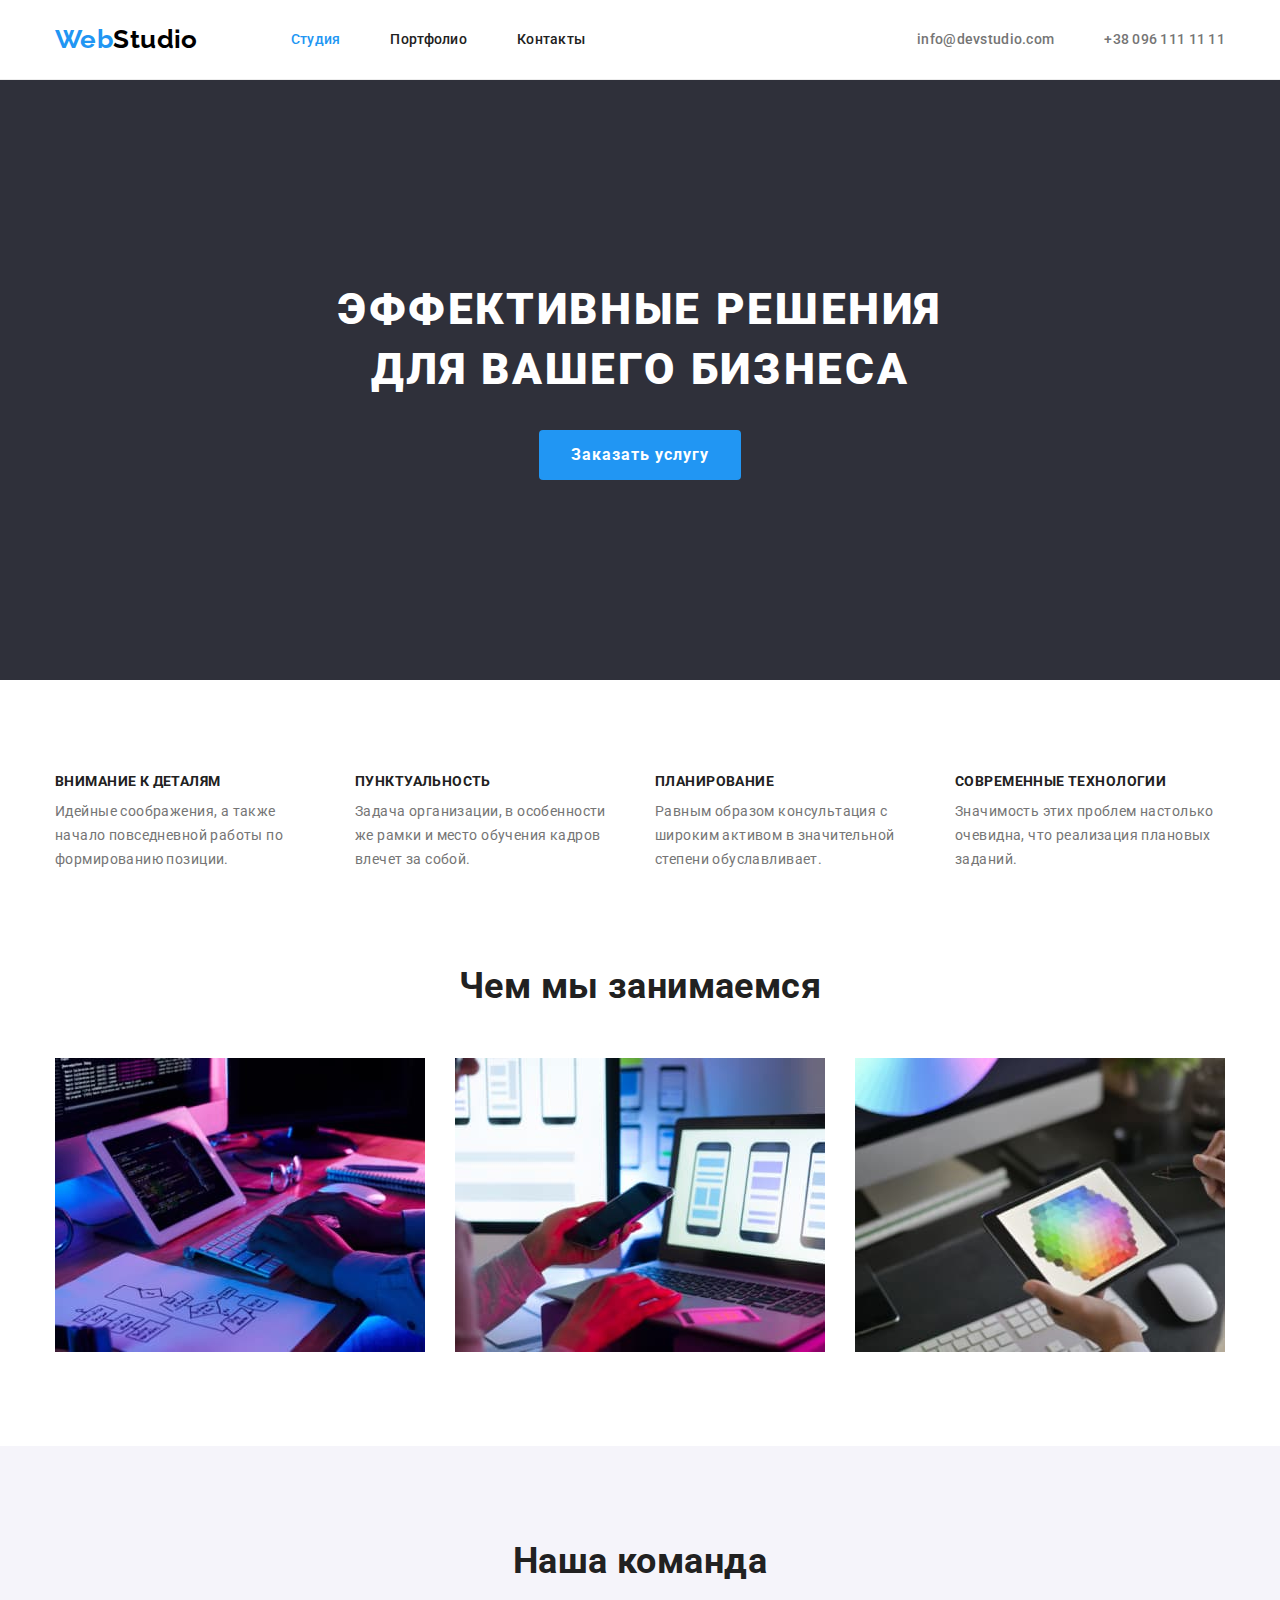
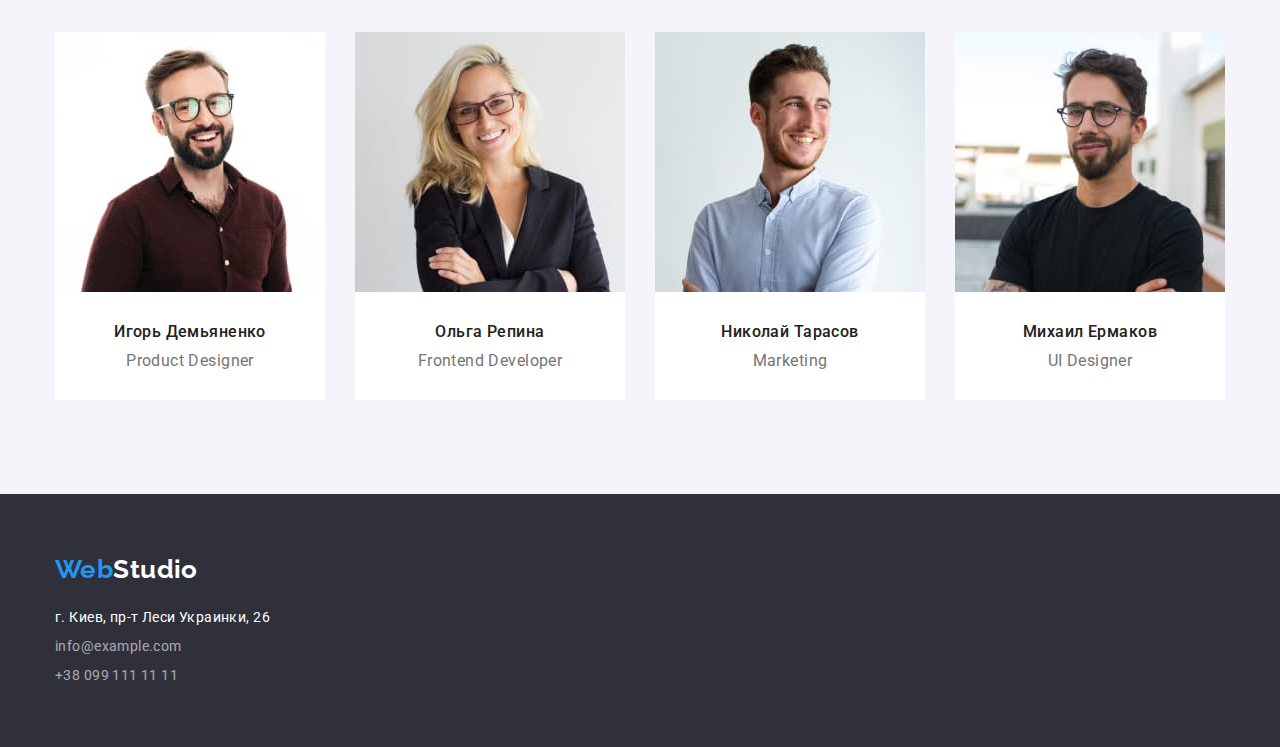
==== index.html @ 9f45a9d3 "Добавляет файлы предыдущей работы" ====
<!DOCTYPE html>
<html lang="ru">
  <head>
    <meta charset="UTF-8" />
    <!-- <meta http-equiv="X-UA-Compatible" content="IE=edge" /> -->
    <meta name="viewport" content="width=device-width, initial-scale=1.0" />
    <title>Студия</title>
    <link rel="preconnect" href="https://fonts.googleapis.com" />
    <link rel="preconnect" href="https://fonts.gstatic.com" crossorigin />
    <link
      href="https://fonts.googleapis.com/css2?family=Raleway:wght@700&family=Roboto:wght@400;500;700;900&display=swap"
      rel="stylesheet"
    />
    <link
      rel="stylesheet"
      href="https://cdnjs.cloudflare.com/ajax/libs/modern-normalize/1.1.0/modern-normalize.min.css"
    />
    <link rel="stylesheet" href="./css/styles.css" />
  </head>
  <body>
    <!-- Шапка страницы -->
    <header class="page-header">
      <div class="container inner">
        <!-- Основная навигация -->
        <nav class="main-nav">
          <!-- Логотип компании -->
          <a href="./index.html" class="logo" lang="en">
            <span class="logo-accent">Web</span>Studio
          </a>

          <!-- Ссылки на другие страницы -->
          <ul class="site-nav list">
            <li class="item">
              <a href="./index.html" class="link active" aria-current="page">
                Студия
              </a>
            </li>
            <li class="item">
              <a href="./portfolio.html" class="link">Портфолио</a>
            </li>
            <li class="item"><a href="" class="link">Контакты</a></li>
          </ul>
        </nav>

        <!-- Почта и телефон -->
        <ul class="contacts-header list">
          <li class="item">
            <a href="mailto:info@devstudio.com" class="link">
              info@devstudio.com
            </a>
          </li>
          <li class="item">
            <a href="tel:+380961111111" class="link">+38 096 111 11 11</a>
          </li>
        </ul>

        <!-- <div>
          <a href="mailto:info@devstudio.com">info@devstudio.com</a>
          <a href="tel:+380961111111">+38 096 111 11 11</a>
        </div> -->
      </div>
    </header>

    <!-- Уникальный контент страницы -->
    <main>
      <!-- Блок-герой -->
      <section class="hero">
        <h1 class="hero-title">Эффективные решения для вашего бизнеса</h1>
        <button type="button" class="button">Заказать услугу</button>
      </section>

      <!-- Особенности -->
      <section class="section no-padding-b">
        <div class="container">
          <h2 class="visually-hidden">Особенности</h2>

          <ul class="features-list list">
            <li class="item">
              <h3 class="title">Внимание к деталям</h3>
              <p class="text">
                Идейные соображения, а также начало повседневной работы по
                формированию позиции.
              </p>
            </li>
            <li class="item">
              <h3 class="title">Пунктуальность</h3>
              <p class="text">
                Задача организации, в особенности же рамки и место обучения
                кадров влечет за собой.
              </p>
            </li>
            <li class="item">
              <h3 class="title">Планирование</h3>
              <p class="text">
                Равным образом консультация с широким активом в значительной
                степени обуславливает.
              </p>
            </li>
            <li class="item">
              <h3 class="title">Современные технологии</h3>
              <p class="text">
                Значимость этих проблем настолько очевидна, что реализация
                плановых заданий.
              </p>
            </li>
          </ul>
        </div>
      </section>

      <!-- Чем мы занимаемся -->
      <section class="section">
        <div class="container">
          <h2 class="section-title">Чем мы занимаемся</h2>

          <ul class="gallery-list list">
            <li class="item">
              <img
                src="./images/img-1.jpg"
                alt="Разработчик пишет код"
                width="370"
              /><!-- в идеале указывать height -->
            </li>
            <li class="item">
              <img
                src="./images/img-2.jpg"
                alt="Разработчик создаёт кроссплатформенный сайт"
                width="370"
              />
            </li>
            <li class="item">
              <img
                src="./images/img-3.jpg"
                alt="Разработчик выбирает палитру"
                width="370"
              />
            </li>
          </ul>
        </div>
      </section>

      <!-- Наша команда -->
      <section class="section secondary">
        <div class="container">
          <h2 class="section-title">Наша команда</h2>

          <ul class="team-list list">
            <li class="card">
              <img
                src="./images/photo-1.jpg"
                alt="Фото Игоря Демьяненко"
                width="270"
              />
              <div class="worker">
                <h3 class="name">Игорь Демьяненко</h3>
                <p class="position" lang="en">Product Designer</p>
              </div>
            </li>
            <li class="card">
              <img
                src="./images/photo-2.jpg"
                alt="Фото Ольги Репиной"
                width="270"
              />
              <div class="worker">
                <h3 class="name">Ольга Репина</h3>
                <p class="position" lang="en">Frontend Developer</p>
              </div>
            </li>
            <li class="card">
              <img
                src="./images/photo-3.jpg"
                alt="Фото Николая Тарасова"
                width="270"
              />
              <div class="worker">
                <h3 class="name">Николай Тарасов</h3>
                <p class="position" lang="en">Marketing</p>
              </div>
            </li>
            <li class="card">
              <img
                src="./images/photo-4.jpg"
                alt="Фото Михаила Ермакова"
                width="270"
              />
              <div class="worker">
                <h3 class="name">Михаил Ермаков</h3>
                <p class="position" lang="en">UI Designer</p>
              </div>
            </li>
          </ul>
        </div>
      </section>
    </main>

    <!-- Подвал страницы -->
    <footer class="page-footer">
      <div class="container">
        <!-- Логотип компании -->
        <a href="./index.html" class="logo inverse" lang="en">
          <span class="logo-accent">Web</span>Studio
        </a>

        <!-- Контактные данные -->
        <address class="address">
          <!-- Адрес -->
          г. Киев, пр-т Леси Украинки, 26

          <!-- Почта и телефон -->
          <ul class="contacts-footer list">
            <li class="item">
              <a href="mailto:info@example.com" class="link">
                info@example.com
              </a>
            </li>
            <li class="item">
              <a href="tel:+380991111111" class="link">+38 099 111 11 11</a>
            </li>
          </ul>
        </address>

        <!-- <address>
          г. Киев, пр-т Леси Украинки, 26 <br />
          <a href="mailto:info@example.com">info@example.com</a> <br />
          <a href="tel:+380991111111">+38 099 111 11 11</a>
        </address> -->
      </div>
    </footer>
  </body>
</html>
---- css/styles.css ----
:root {
  --primary-text-color: #757575;
  --title-text-color: #212121;
  --accent-color: #2196f3;
  --button-hover-color: #188ce8;
  --primary-white-color: #ffffff;
  --secondary-bg-color: #f5f4fa;
  --logo-black-color: #000000;
  --header-border-color: #ececec;
  --border-color: #eeeeee;
  --footer-bg-color: #2f303a;
  --footer-contact-color: rgba(255, 255, 255, 0.6);
}

body {
  background-color: var(--primary-white-color);
  color: var(--primary-text-color);

  font-family: 'Roboto', sans-serif;
  letter-spacing: 0.03em;
  font-size: 14px;
  line-height: 1.71;
}

/* ul {
  padding: 0;
  margin: 0;
  list-style: none;
} */

/* h1,
h2,
h3,
h4,
h5,
h6 {
  color: #212121;
} */

/* h1,
h2,
h3,
h4,
h5,
h6,
p {
  margin-top: 0;
  margin-bottom: 0;
} */

img {
  display: block;
  max-width: 100%;
  height: auto;
}

/* Утилиты */

.list {
  padding: 0;
  margin: 0;
  list-style: none;
} /* можно сделать для ссылок (.link) */

.visually-hidden {
  position: absolute;
  width: 1px;
  height: 1px;
  margin: -1px;
  border: 0;
  padding: 0;
  clip: rect(0 0 0 0);
  overflow: hidden;
}

/* Container */

.container {
  width: 1200px;
  padding-left: 15px;
  padding-right: 15px;
  margin-left: auto;
  margin-right: auto;
}

/* Logo */

.logo {
  color: var(--logo-black-color);
  font-family: 'Raleway', sans-serif;

  font-size: 26px;
  font-weight: 700;
  line-height: 1.19;
  text-decoration: none;
}

.logo.inverse {
  color: var(--primary-white-color);
}

.logo-accent {
  color: var(--accent-color);
}

/* Page header */

.page-header {
  border-bottom: 1px solid var(--header-border-color);
}

.page-header > .inner {
  display: flex;
}

/* Main nav */

.main-nav {
  display: flex;
  align-items: center;
}

/* Site nav и Contacts header */

.site-nav {
  display: flex;
  margin-left: 93px;
}

.site-nav .link {
  color: var(--title-text-color);
}

.contacts-header {
  display: flex;
  margin-left: auto;
}

.contacts-header .link {
  color: inherit;
}

.site-nav > .item:not(:last-child),
.contacts-header > .item:not(:last-child) {
  margin-right: 50px;
}

.site-nav .link,
.contacts-header .link {
  display: block;
  padding-top: 32px;
  padding-bottom: 31px;

  font-weight: 500;
  line-height: 1.14;
  letter-spacing: 0.02em;
  text-decoration: none;
}

.site-nav .link:hover,
.site-nav .link:focus,
.site-nav .link.active,
.contacts-header .link:hover,
.contacts-header .link:focus {
  color: var(--accent-color);
}

/* Hero */

.hero {
  padding-top: 200px;
  padding-bottom: 200px;
  background-color: var(--footer-bg-color);
  text-align: center;
}

.hero-title {
  margin-left: auto;
  margin-right: auto;
  width: 696px;
  margin-top: 0;
  margin-bottom: 30px;

  color: var(--primary-white-color);
  font-weight: 900;
  font-size: 44px;
  line-height: 1.36;
  letter-spacing: 0.06em;
  text-transform: uppercase;
}

/* Button */

.button {
  border: 0;
  border-radius: 4px;
  padding: 10px 32px;
  min-width: 200px;

  color: var(--primary-white-color);
  background-color: var(--accent-color);
  cursor: pointer;

  font-weight: 700;
  font-size: 16px;
  line-height: 1.88;
  letter-spacing: 0.06em;
}

.button:hover,
.button:focus {
  background-color: var(--button-hover-color);
}

/* Section */

.section {
  padding-top: 94px;
  padding-bottom: 94px;
}

.section.no-padding-b {
  padding-bottom: 0;
}

.section.secondary {
  background-color: var(--secondary-bg-color);
}

.section-title {
  margin-top: 0;
  margin-bottom: 50px;

  color: var(--title-text-color);

  font-size: 36px;
  line-height: 1.17;
  text-align: center;
}

/* Стили для index.html */

/* Features */

.features-list {
  display: flex;
}

.features-list > .item {
  width: calc((100% - 90px) / 4);
  margin-right: 30px;
}

.features-list > .item:last-child {
  margin-right: 0;
}

.features-list .title {
  margin-top: 0;
  margin-bottom: 10px;
  color: var(--title-text-color);

  font-size: 14px;
  line-height: 1.14;
  text-transform: uppercase;
}

.features-list .text {
  margin-top: 0;
  margin-bottom: 0;
}

/* Gallery */

.gallery-list {
  display: flex;
  justify-content: space-between;
}

.gallery-list > .item {
  width: calc((100% - 60px) / 3);
}

/* Team */

.team-list {
  display: flex;
}

.team-list > .card {
  width: 270px;
  margin-right: 30px;
}

.team-list > .card:last-child {
  margin-right: 0;
}

.team-list .worker {
  padding: 30px 24px;
  text-align: center;
  background-color: var(--primary-white-color);
}

.team-list .name {
  margin-bottom: 10px;
  color: var(--title-text-color);
  font-weight: 500;
}

.team-list .position {
  margin-bottom: 0;
}

.team-list .name,
.team-list .position {
  margin-top: 0;
  font-size: 16px;
  line-height: 1.19;
}

/* Page footer */

.page-footer {
  padding-top: 60px;
  padding-bottom: 60px;
  background-color: var(--footer-bg-color);
}

/* Address */

.address {
  margin-top: 20px;
  color: var(--primary-white-color);
  font-style: normal;
}

/* Contacts footer */

.contacts-footer {
  margin-top: 5px;
}

.contacts-footer > .item + .item {
  margin-top: 5px;
}

.contacts-footer .link {
  color: var(--footer-contact-color);
  text-decoration: none;
}

.contacts-footer .link:hover,
.contacts-footer .link:focus {
  color: var(--accent-color);
}

/* Стили для portfolio.html */

/* Filter */

.filter-list {
  display: flex;
  justify-content: center;
  margin-bottom: 50px;
}

.filter-list > .item:not(:last-child) {
  margin-right: 8px;
}

.filter-list .btn {
  border: 0;
  border-radius: 4px;
  padding: 6px 22px;
  min-width: 73px;

  color: var(--title-text-color);
  background-color: var(--secondary-bg-color);
  cursor: pointer;

  font-weight: 500;
  font-size: 16px;
  line-height: 1.63;
  letter-spacing: 0.03em;
}

.filter-list .btn:hover,
.filter-list .btn:focus,
.filter-list .btn.active {
  color: var(--primary-white-color);
  background-color: var(--accent-color);
}

/* Works */

.works-list {
  display: flex;
  flex-wrap: wrap;
  margin: -15px;
}

.works-list > .card {
  width: 370px;
  margin: 15px;
  /* margin-right: 30px;
  margin-bottom: 30px; */
}

/* .works-list > .card:nth-child(3n) {
  margin-right: 0;
}

.works-list > .card:nth-last-child(-n + 3) {
  margin-bottom: 0;
} */

/* Альтернатива */
/* .works-list > .card:not(:nth-child(3n)) {
  margin-right: 30px;
}

.works-list > .card:not(:nth-last-child(-n + 3)) {
  margin-bottom: 30px;
} */

.works-list .content {
  padding: 20px 24px;
  border: 1px solid var(--border-color);
  border-top: none;
}

.works-list .title {
  margin-top: 0;
  margin-bottom: 4px;

  color: var(--title-text-color);

  font-size: 18px;
  line-height: 2;
  letter-spacing: 0.06em;
}

.works-list .type {
  margin-top: 0;
  margin-bottom: 0;
  font-size: 16px;
  line-height: 1.88;
}
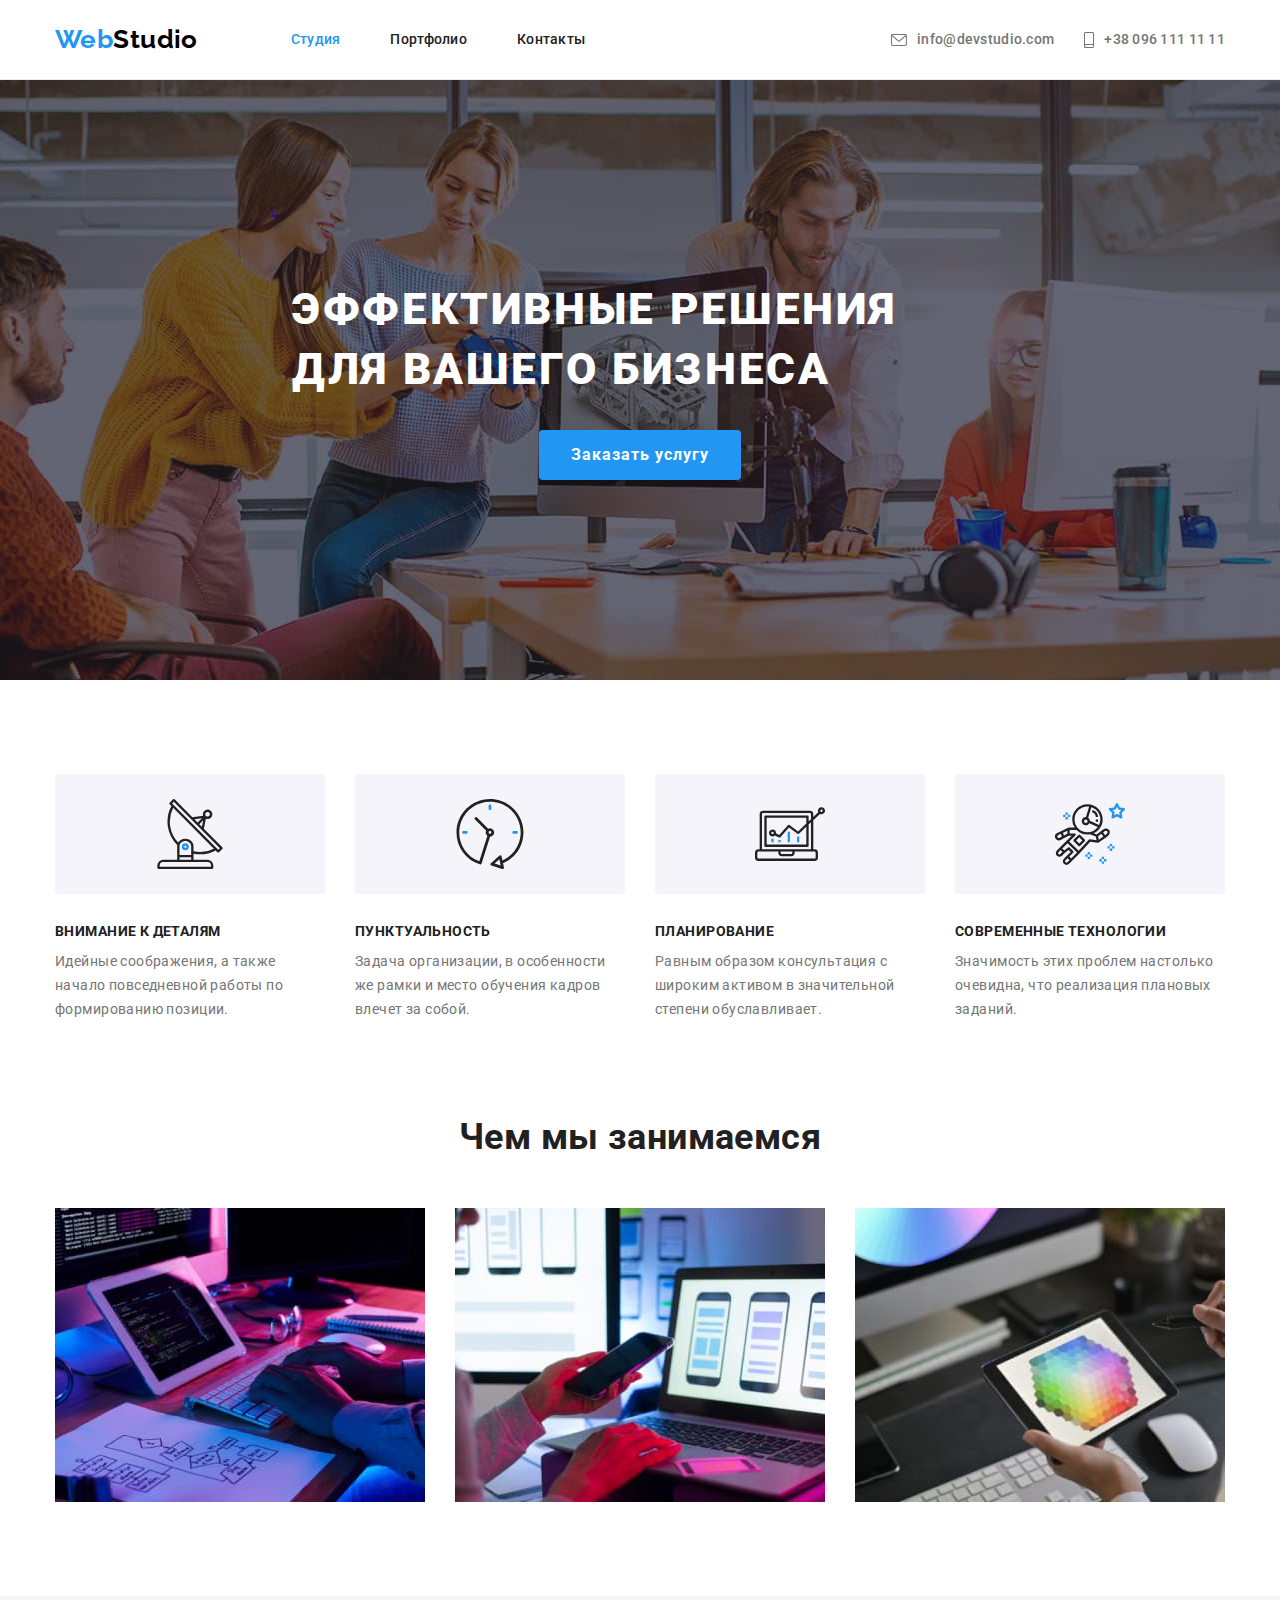
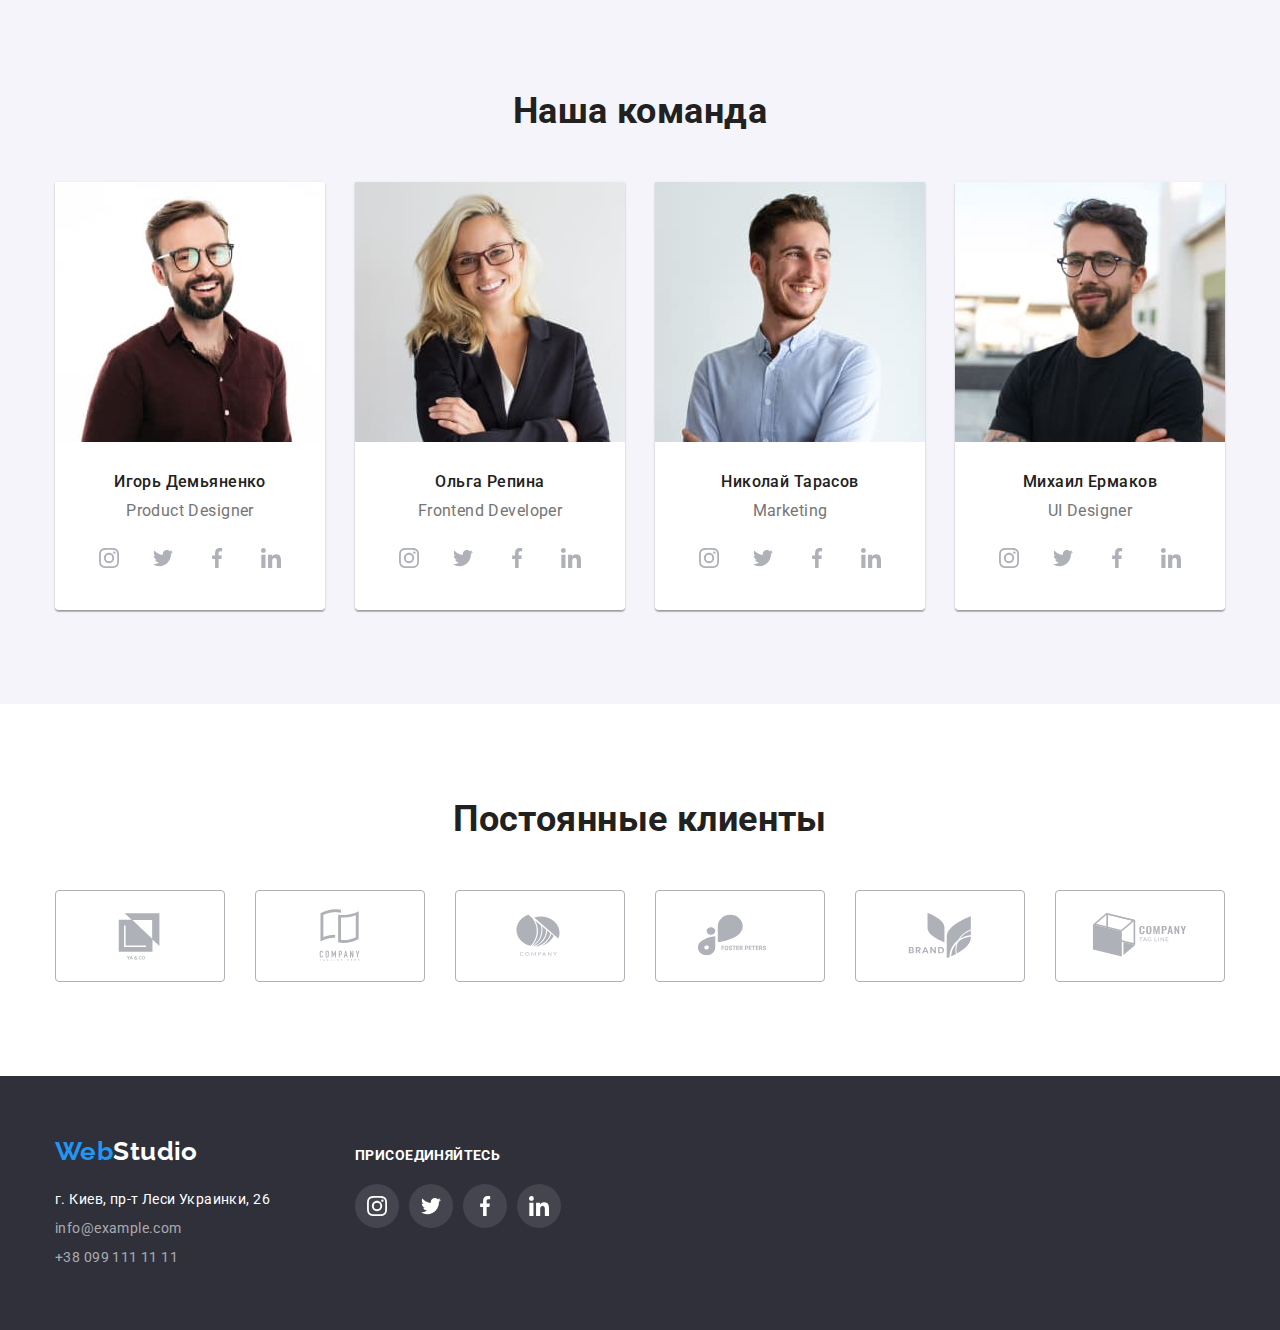
==== commit e2e1650e: "Добавляет разметку и оформление иконок" ====
--- a/index.html
+++ b/index.html
@@ -20,37 +20,51 @@
   <body>
     <!-- Шапка страницы -->
     <header class="page-header">
-      <div class="container inner">
+      <div class="container page-header__inner">
         <!-- Основная навигация -->
-        <nav class="main-nav">
+        <nav class="page-header__nav">
           <!-- Логотип компании -->
           <a href="./index.html" class="logo" lang="en">
-            <span class="logo-accent">Web</span>Studio
+            <span class="logo--accent">Web</span>Studio
           </a>
 
           <!-- Ссылки на другие страницы -->
           <ul class="site-nav list">
-            <li class="item">
-              <a href="./index.html" class="link active" aria-current="page">
+            <li class="site-nav__item">
+              <a
+                href="./index.html"
+                class="site-nav__link site-nav__link--active"
+                aria-current="page"
+              >
                 Студия
               </a>
             </li>
-            <li class="item">
-              <a href="./portfolio.html" class="link">Портфолио</a>
-            </li>
-            <li class="item"><a href="" class="link">Контакты</a></li>
+            <li class="site-nav__item">
+              <a href="./portfolio.html" class="site-nav__link">Портфолио</a>
+            </li>
+            <li class="site-nav__item">
+              <a href="" class="site-nav__link">Контакты</a>
+            </li>
           </ul>
         </nav>
 
         <!-- Почта и телефон -->
         <ul class="contacts-header list">
-          <li class="item">
-            <a href="mailto:info@devstudio.com" class="link">
+          <li class="contacts-header__item">
+            <a href="mailto:info@devstudio.com" class="contacts-header__link">
+              <svg class="contacts-header__icon" width="16" height="12">
+                <use href="./images/icons.svg#envelope"></use>
+              </svg>
               info@devstudio.com
             </a>
           </li>
-          <li class="item">
-            <a href="tel:+380961111111" class="link">+38 096 111 11 11</a>
+          <li class="contacts-header__item">
+            <a href="tel:+380961111111" class="contacts-header__link">
+              <svg class="contacts-header__icon" width="10" height="16">
+                <use href="./images/icons.svg#smartphone"></use>
+              </svg>
+              +38 096 111 11 11
+            </a>
           </li>
         </ul>
 
@@ -65,40 +79,60 @@
     <main>
       <!-- Блок-герой -->
       <section class="hero">
-        <h1 class="hero-title">Эффективные решения для вашего бизнеса</h1>
+        <h1 class="hero__title">Эффективные решения для вашего бизнеса</h1>
         <button type="button" class="button">Заказать услугу</button>
       </section>
 
-      <!-- Особенности -->
-      <section class="section no-padding-b">
+      <!-- Преимущества -->
+      <section class="section section--no-padding-b">
         <div class="container">
-          <h2 class="visually-hidden">Особенности</h2>
+          <h2 class="visually-hidden">Преимущества</h2>
 
           <ul class="features-list list">
-            <li class="item">
-              <h3 class="title">Внимание к деталям</h3>
-              <p class="text">
+            <li class="features-list__item">
+              <div class="features-list__thumb">
+                <svg class="features-list__icon">
+                  <use href="./images/icons.svg#antenna"></use>
+                </svg>
+              </div>
+              <h3 class="features-list__title">Внимание к деталям</h3>
+              <p class="features-list__text">
                 Идейные соображения, а также начало повседневной работы по
                 формированию позиции.
               </p>
             </li>
-            <li class="item">
-              <h3 class="title">Пунктуальность</h3>
-              <p class="text">
+            <li class="features-list__item">
+              <div class="features-list__thumb">
+                <svg class="features-list__icon">
+                  <use href="./images/icons.svg#clock"></use>
+                </svg>
+              </div>
+              <h3 class="features-list__title">Пунктуальность</h3>
+              <p class="features-list__text">
                 Задача организации, в особенности же рамки и место обучения
                 кадров влечет за собой.
               </p>
             </li>
-            <li class="item">
-              <h3 class="title">Планирование</h3>
-              <p class="text">
+            <li class="features-list__item">
+              <div class="features-list__thumb">
+                <svg class="features-list__icon">
+                  <use href="./images/icons.svg#diagram"></use>
+                </svg>
+              </div>
+              <h3 class="features-list__title">Планирование</h3>
+              <p class="features-list__text">
                 Равным образом консультация с широким активом в значительной
                 степени обуславливает.
               </p>
             </li>
-            <li class="item">
-              <h3 class="title">Современные технологии</h3>
-              <p class="text">
+            <li class="features-list__item">
+              <div class="features-list__thumb">
+                <svg class="features-list__icon">
+                  <use href="./images/icons.svg#astronaut"></use>
+                </svg>
+              </div>
+              <h3 class="features-list__title">Современные технологии</h3>
+              <p class="features-list__text">
                 Значимость этих проблем настолько очевидна, что реализация
                 плановых заданий.
               </p>
@@ -110,24 +144,24 @@
       <!-- Чем мы занимаемся -->
       <section class="section">
         <div class="container">
-          <h2 class="section-title">Чем мы занимаемся</h2>
+          <h2 class="section__title">Чем мы занимаемся</h2>
 
           <ul class="gallery-list list">
-            <li class="item">
+            <li class="gallery-list__item">
               <img
                 src="./images/img-1.jpg"
                 alt="Разработчик пишет код"
                 width="370"
               /><!-- в идеале указывать height -->
             </li>
-            <li class="item">
+            <li class="gallery-list__item">
               <img
                 src="./images/img-2.jpg"
                 alt="Разработчик создаёт кроссплатформенный сайт"
                 width="370"
               />
             </li>
-            <li class="item">
+            <li class="gallery-list__item">
               <img
                 src="./images/img-3.jpg"
                 alt="Разработчик выбирает палитру"
@@ -139,54 +173,324 @@
       </section>
 
       <!-- Наша команда -->
-      <section class="section secondary">
+      <section class="section section--secondary">
         <div class="container">
-          <h2 class="section-title">Наша команда</h2>
-
-          <ul class="team-list list">
-            <li class="card">
+          <h2 class="section__title">Наша команда</h2>
+
+          <ul class="team-members list">
+            <li class="team-members__card">
               <img
                 src="./images/photo-1.jpg"
                 alt="Фото Игоря Демьяненко"
                 width="270"
               />
-              <div class="worker">
-                <h3 class="name">Игорь Демьяненко</h3>
-                <p class="position" lang="en">Product Designer</p>
-              </div>
-            </li>
-            <li class="card">
+              <div class="team-members__worker">
+                <h3 class="team-members__name">Игорь Демьяненко</h3>
+                <p class="team-members__position" lang="en">Product Designer</p>
+
+                <!-- Социальные сети -->
+                <ul class="social-networks list">
+                  <li class="social-networks__item">
+                    <a
+                      href=""
+                      class="social-networks__link"
+                      aria-label="Ссылка на Instagram"
+                    >
+                      <svg class="social-networks__icon">
+                        <use href="./images/icons.svg#instagram"></use>
+                      </svg>
+                    </a>
+                  </li>
+                  <li class="social-networks__item">
+                    <a
+                      href=""
+                      class="social-networks__link"
+                      aria-label="Ссылка на Twitter"
+                    >
+                      <svg class="social-networks__icon">
+                        <use href="./images/icons.svg#twitter"></use>
+                      </svg>
+                    </a>
+                  </li>
+                  <li class="social-networks__item">
+                    <a
+                      href=""
+                      class="social-networks__link"
+                      aria-label="Ссылка на Facebook"
+                    >
+                      <svg class="social-networks__icon">
+                        <use href="./images/icons.svg#facebook"></use>
+                      </svg>
+                    </a>
+                  </li>
+                  <li class="social-networks__item">
+                    <a
+                      href=""
+                      class="social-networks__link"
+                      aria-label="Ссылка на LinkedIn"
+                    >
+                      <svg class="social-networks__icon">
+                        <use href="./images/icons.svg#linkedin"></use>
+                      </svg>
+                    </a>
+                  </li>
+                </ul>
+              </div>
+            </li>
+            <li class="team-members__card">
               <img
                 src="./images/photo-2.jpg"
                 alt="Фото Ольги Репиной"
                 width="270"
               />
-              <div class="worker">
-                <h3 class="name">Ольга Репина</h3>
-                <p class="position" lang="en">Frontend Developer</p>
-              </div>
-            </li>
-            <li class="card">
+              <div class="team-members__worker">
+                <h3 class="team-members__name">Ольга Репина</h3>
+                <p class="team-members__position" lang="en">
+                  Frontend Developer
+                </p>
+
+                <!-- Социальные сети -->
+                <ul class="social-networks list">
+                  <li class="social-networks__item">
+                    <a
+                      href=""
+                      class="social-networks__link"
+                      aria-label="Ссылка на Instagram"
+                    >
+                      <svg class="social-networks__icon">
+                        <use href="./images/icons.svg#instagram"></use>
+                      </svg>
+                    </a>
+                  </li>
+                  <li class="social-networks__item">
+                    <a
+                      href=""
+                      class="social-networks__link"
+                      aria-label="Ссылка на Twitter"
+                    >
+                      <svg class="social-networks__icon">
+                        <use href="./images/icons.svg#twitter"></use>
+                      </svg>
+                    </a>
+                  </li>
+                  <li class="social-networks__item">
+                    <a
+                      href=""
+                      class="social-networks__link"
+                      aria-label="Ссылка на Facebook"
+                    >
+                      <svg class="social-networks__icon">
+                        <use href="./images/icons.svg#facebook"></use>
+                      </svg>
+                    </a>
+                  </li>
+                  <li class="social-networks__item">
+                    <a
+                      href=""
+                      class="social-networks__link"
+                      aria-label="Ссылка на LinkedIn"
+                    >
+                      <svg class="social-networks__icon">
+                        <use href="./images/icons.svg#linkedin"></use>
+                      </svg>
+                    </a>
+                  </li>
+                </ul>
+              </div>
+            </li>
+            <li class="team-members__card">
               <img
                 src="./images/photo-3.jpg"
                 alt="Фото Николая Тарасова"
                 width="270"
               />
-              <div class="worker">
-                <h3 class="name">Николай Тарасов</h3>
-                <p class="position" lang="en">Marketing</p>
-              </div>
-            </li>
-            <li class="card">
+              <div class="team-members__worker">
+                <h3 class="team-members__name">Николай Тарасов</h3>
+                <p class="team-members__position" lang="en">Marketing</p>
+
+                <!-- Социальные сети -->
+                <ul class="social-networks list">
+                  <li class="social-networks__item">
+                    <a
+                      href=""
+                      class="social-networks__link"
+                      aria-label="Ссылка на Instagram"
+                    >
+                      <svg class="social-networks__icon">
+                        <use href="./images/icons.svg#instagram"></use>
+                      </svg>
+                    </a>
+                  </li>
+                  <li class="social-networks__item">
+                    <a
+                      href=""
+                      class="social-networks__link"
+                      aria-label="Ссылка на Twitter"
+                    >
+                      <svg class="social-networks__icon">
+                        <use href="./images/icons.svg#twitter"></use>
+                      </svg>
+                    </a>
+                  </li>
+                  <li class="social-networks__item">
+                    <a
+                      href=""
+                      class="social-networks__link"
+                      aria-label="Ссылка на Facebook"
+                    >
+                      <svg class="social-networks__icon">
+                        <use href="./images/icons.svg#facebook"></use>
+                      </svg>
+                    </a>
+                  </li>
+                  <li class="social-networks__item">
+                    <a
+                      href=""
+                      class="social-networks__link"
+                      aria-label="Ссылка на LinkedIn"
+                    >
+                      <svg class="social-networks__icon">
+                        <use href="./images/icons.svg#linkedin"></use>
+                      </svg>
+                    </a>
+                  </li>
+                </ul>
+              </div>
+            </li>
+            <li class="team-members__card">
               <img
                 src="./images/photo-4.jpg"
                 alt="Фото Михаила Ермакова"
                 width="270"
               />
-              <div class="worker">
-                <h3 class="name">Михаил Ермаков</h3>
-                <p class="position" lang="en">UI Designer</p>
-              </div>
+              <div class="team-members__worker">
+                <h3 class="team-members__name">Михаил Ермаков</h3>
+                <p class="team-members__position" lang="en">UI Designer</p>
+
+                <!-- Социальные сети -->
+                <ul class="social-networks list">
+                  <li class="social-networks__item">
+                    <a
+                      href=""
+                      class="social-networks__link"
+                      aria-label="Ссылка на Instagram"
+                    >
+                      <svg class="social-networks__icon">
+                        <use href="./images/icons.svg#instagram"></use>
+                      </svg>
+                    </a>
+                  </li>
+                  <li class="social-networks__item">
+                    <a
+                      href=""
+                      class="social-networks__link"
+                      aria-label="Ссылка на Twitter"
+                    >
+                      <svg class="social-networks__icon">
+                        <use href="./images/icons.svg#twitter"></use>
+                      </svg>
+                    </a>
+                  </li>
+                  <li class="social-networks__item">
+                    <a
+                      href=""
+                      class="social-networks__link"
+                      aria-label="Ссылка на Facebook"
+                    >
+                      <svg class="social-networks__icon">
+                        <use href="./images/icons.svg#facebook"></use>
+                      </svg>
+                    </a>
+                  </li>
+                  <li class="social-networks__item">
+                    <a
+                      href=""
+                      class="social-networks__link"
+                      aria-label="Ссылка на LinkedIn"
+                    >
+                      <svg class="social-networks__icon">
+                        <use href="./images/icons.svg#linkedin"></use>
+                      </svg>
+                    </a>
+                  </li>
+                </ul>
+              </div>
+            </li>
+          </ul>
+        </div>
+      </section>
+
+      <!-- Постоянные клиенты -->
+      <section class="section">
+        <div class="container">
+          <h2 class="section__title">Постоянные клиенты</h2>
+
+          <ul class="clients-list list">
+            <li class="clients-list__item">
+              <a
+                href=""
+                class="clients-list__link"
+                aria-label="Ссылка на первого клиента"
+              >
+                <svg class="clients-list__icon">
+                  <use href="./images/icons.svg#client-1"></use>
+                </svg>
+              </a>
+            </li>
+            <li class="clients-list__item">
+              <a
+                href=""
+                class="clients-list__link"
+                aria-label="Ссылка на второго клиента"
+              >
+                <svg class="clients-list__icon">
+                  <use href="./images/icons.svg#client-2"></use>
+                </svg>
+              </a>
+            </li>
+            <li class="clients-list__item">
+              <a
+                href=""
+                class="clients-list__link"
+                aria-label="Ссылка на третьего клиента"
+              >
+                <svg class="clients-list__icon">
+                  <use href="./images/icons.svg#client-3"></use>
+                </svg>
+              </a>
+            </li>
+            <li class="clients-list__item">
+              <a
+                href=""
+                class="clients-list__link"
+                aria-label="Ссылка на четвёртого клиента"
+              >
+                <svg class="clients-list__icon">
+                  <use href="./images/icons.svg#client-4"></use>
+                </svg>
+              </a>
+            </li>
+            <li class="clients-list__item">
+              <a
+                href=""
+                class="clients-list__link"
+                aria-label="Ссылка на пятого клиента"
+              >
+                <svg class="clients-list__icon">
+                  <use href="./images/icons.svg#client-5"></use>
+                </svg>
+              </a>
+            </li>
+            <li class="clients-list__item">
+              <a
+                href=""
+                class="clients-list__link"
+                aria-label="Ссылка на шестого клиента"
+              >
+                <svg class="clients-list__icon">
+                  <use href="./images/icons.svg#client-6"></use>
+                </svg>
+              </a>
             </li>
           </ul>
         </div>
@@ -195,35 +499,91 @@
 
     <!-- Подвал страницы -->
     <footer class="page-footer">
-      <div class="container">
-        <!-- Логотип компании -->
-        <a href="./index.html" class="logo inverse" lang="en">
-          <span class="logo-accent">Web</span>Studio
-        </a>
-
-        <!-- Контактные данные -->
-        <address class="address">
-          <!-- Адрес -->
-          г. Киев, пр-т Леси Украинки, 26
-
-          <!-- Почта и телефон -->
-          <ul class="contacts-footer list">
-            <li class="item">
-              <a href="mailto:info@example.com" class="link">
-                info@example.com
-              </a>
-            </li>
-            <li class="item">
-              <a href="tel:+380991111111" class="link">+38 099 111 11 11</a>
+      <div class="container page-footer__inner">
+        <div>
+          <!-- Логотип компании -->
+          <a href="./index.html" class="logo page-footer__logo" lang="en">
+            <span class="logo--accent">Web</span>Studio
+          </a>
+
+          <!-- Контактные данные -->
+          <address class="footer-address">
+            <!-- Адрес -->
+            г. Киев, пр-т Леси Украинки, 26
+
+            <!-- Почта и телефон -->
+            <ul class="footer-address__list list">
+              <li class="footer-address__item">
+                <a href="mailto:info@example.com" class="footer-address__link">
+                  info@example.com
+                </a>
+              </li>
+              <li class="footer-address__item">
+                <a href="tel:+380991111111" class="footer-address__link"
+                  >+38 099 111 11 11</a
+                >
+              </li>
+            </ul>
+          </address>
+
+          <!-- <address>
+            г. Киев, пр-т Леси Украинки, 26 <br />
+            <a href="mailto:info@example.com">info@example.com</a> <br />
+            <a href="tel:+380991111111">+38 099 111 11 11</a>
+          </address> -->
+        </div>
+
+        <div class="page-footer__social">
+          <b class="page-footer__text">Присоединяйтесь</b>
+
+          <!-- Социальные сети -->
+          <ul class="social-networks list">
+            <li class="social-networks__item">
+              <a
+                href=""
+                class="social-networks__link social-networks__link--theme-dark"
+                aria-label="Ссылка на Instagram"
+              >
+                <svg class="social-networks__icon">
+                  <use href="./images/icons.svg#instagram"></use>
+                </svg>
+              </a>
+            </li>
+            <li class="social-networks__item">
+              <a
+                href=""
+                class="social-networks__link social-networks__link--theme-dark"
+                aria-label="Ссылка на Twitter"
+              >
+                <svg class="social-networks__icon">
+                  <use href="./images/icons.svg#twitter"></use>
+                </svg>
+              </a>
+            </li>
+            <li class="social-networks__item">
+              <a
+                href=""
+                class="social-networks__link social-networks__link--theme-dark"
+                aria-label="Ссылка на Facebook"
+              >
+                <svg class="social-networks__icon">
+                  <use href="./images/icons.svg#facebook"></use>
+                </svg>
+              </a>
+            </li>
+            <li class="social-networks__item">
+              <a
+                href=""
+                class="social-networks__link social-networks__link--theme-dark"
+                aria-label="Ссылка на LinkedIn"
+              >
+                <svg class="social-networks__icon">
+                  <use href="./images/icons.svg#linkedin"></use>
+                </svg>
+              </a>
             </li>
           </ul>
-        </address>
-
-        <!-- <address>
-          г. Киев, пр-т Леси Украинки, 26 <br />
-          <a href="mailto:info@example.com">info@example.com</a> <br />
-          <a href="tel:+380991111111">+38 099 111 11 11</a>
-        </address> -->
+        </div>
       </div>
     </footer>
   </body>
--- a/css/styles.css
+++ b/css/styles.css
@@ -8,8 +8,19 @@
   --logo-black-color: #000000;
   --header-border-color: #ececec;
   --border-color: #eeeeee;
+  --hero-bg-color: #c4c4c4;
+  --hero-gradient-color: rgba(47, 48, 58, 0.4);
+  --icon-link-color: #afb1b8;
   --footer-bg-color: #2f303a;
   --footer-contact-color: rgba(255, 255, 255, 0.6);
+  --footer-link-bg-color: rgba(255, 255, 255, 0.1);
+  --primary-box-shadow: 0 4px 4px rgba(0, 0, 0, 0.15);
+  --secondary-box-shadow: 0 1px 3px rgba(0, 0, 0, 0.12),
+    0 1px 1px rgba(0, 0, 0, 0.14), 0 2px 1px rgba(0, 0, 0, 0.2);
+  --filter-button-shadow: 0 3px 1px rgba(0, 0, 0, 0.1),
+    0 1px 2px rgba(0, 0, 0, 0.08), 0 2px 2px rgba(0, 0, 0, 0.12);
+  --work-card-shadow: 0 1px 1px rgba(0, 0, 0, 0.12),
+    0 4px 4px rgba(0, 0, 0, 0.06), 1px 4px 6px rgba(0, 0, 0, 0.16);
 }
 
 body {
@@ -95,11 +106,7 @@
   text-decoration: none;
 }
 
-.logo.inverse {
-  color: var(--primary-white-color);
-}
-
-.logo-accent {
+.logo--accent {
   color: var(--accent-color);
 }
 
@@ -109,13 +116,11 @@
   border-bottom: 1px solid var(--header-border-color);
 }
 
-.page-header > .inner {
-  display: flex;
-}
-
-/* Main nav */
-
-.main-nav {
+.page-header__inner {
+  display: flex;
+}
+
+.page-header__nav {
   display: flex;
   align-items: center;
 }
@@ -127,7 +132,11 @@
   margin-left: 93px;
 }
 
-.site-nav .link {
+.site-nav__item:not(:last-child) {
+  margin-right: 50px;
+}
+
+.site-nav__link {
   color: var(--title-text-color);
 }
 
@@ -136,18 +145,25 @@
   margin-left: auto;
 }
 
-.contacts-header .link {
+.contacts-header__item:not(:last-child) {
+  margin-right: 30px;
+}
+
+.contacts-header__link {
+  align-items: center;
   color: inherit;
 }
 
-.site-nav > .item:not(:last-child),
-.contacts-header > .item:not(:last-child) {
-  margin-right: 50px;
-}
-
-.site-nav .link,
-.contacts-header .link {
-  display: block;
+.contacts-header__icon {
+  margin-right: 10px;
+  fill: currentColor;
+}
+
+.site-nav__link,
+.contacts-header__link {
+  /* display: inline-block; */
+  /* display: block; */
+  display: inline-flex;
   padding-top: 32px;
   padding-bottom: 31px;
 
@@ -157,26 +173,44 @@
   text-decoration: none;
 }
 
-.site-nav .link:hover,
-.site-nav .link:focus,
-.site-nav .link.active,
-.contacts-header .link:hover,
-.contacts-header .link:focus {
+.site-nav__link:hover,
+.site-nav__link:focus,
+.site-nav__link--active,
+.contacts-header__link:hover,
+.contacts-header__link:focus {
   color: var(--accent-color);
 }
 
 /* Hero */
 
 .hero {
-  padding-top: 200px;
-  padding-bottom: 200px;
-  background-color: var(--footer-bg-color);
-  text-align: center;
-}
-
-.hero-title {
+  display: flex;
+  flex-direction: column;
+  justify-content: center;
+  align-items: center;
+  max-width: 1600px;
+  height: 600px;
   margin-left: auto;
   margin-right: auto;
+  /* padding-top: 200px;
+  padding-bottom: 200px; */
+
+  background-color: var(--hero-bg-color);
+  /* если картинка не загрузится */
+  background-image: linear-gradient(
+      var(--hero-gradient-color),
+      var(--hero-gradient-color)
+    ),
+    url('../images/hero-bg.jpg');
+  background-repeat: no-repeat;
+  background-position: center;
+  background-size: cover;
+  /* text-align: center; */
+}
+
+.hero__title {
+  /* margin-left: auto;
+  margin-right: auto; */
   width: 696px;
   margin-top: 0;
   margin-bottom: 30px;
@@ -194,6 +228,7 @@
 .button {
   border: 0;
   border-radius: 4px;
+  box-shadow: var(--primary-box-shadow);
   padding: 10px 32px;
   min-width: 200px;
 
@@ -219,15 +254,15 @@
   padding-bottom: 94px;
 }
 
-.section.no-padding-b {
+.section--no-padding-b {
   padding-bottom: 0;
 }
 
-.section.secondary {
+.section--secondary {
   background-color: var(--secondary-bg-color);
 }
 
-.section-title {
+.section__title {
   margin-top: 0;
   margin-bottom: 50px;
 
@@ -246,16 +281,44 @@
   display: flex;
 }
 
-.features-list > .item {
+.features-list__item {
   width: calc((100% - 90px) / 4);
   margin-right: 30px;
 }
 
-.features-list > .item:last-child {
+.features-list__item:last-child {
   margin-right: 0;
 }
 
-.features-list .title {
+.features-list__thumb {
+  display: flex;
+  justify-content: center;
+  align-items: center;
+  height: 120px;
+  margin-bottom: 30px;
+
+  border-radius: 4px;
+  background-color: var(--secondary-bg-color);
+}
+
+.features-list__icon {
+  width: 70px;
+  height: 70px;
+}
+
+/* Альтернатива без дополнительного блока */
+/* .features-list__icon {
+  width: 100%;
+  height: 120px;
+  padding-top: 25px;
+  padding-bottom: 25px;
+  margin-bottom: 30px;
+
+  border-radius: 4px;
+  background-color: var(--secondary-bg-color);
+} */
+
+.features-list__title {
   margin-top: 0;
   margin-bottom: 10px;
   color: var(--title-text-color);
@@ -265,7 +328,7 @@
   text-transform: uppercase;
 }
 
-.features-list .text {
+.features-list__text {
   margin-top: 0;
   margin-bottom: 0;
 }
@@ -277,46 +340,121 @@
   justify-content: space-between;
 }
 
-.gallery-list > .item {
+.gallery-list__item {
   width: calc((100% - 60px) / 3);
 }
 
 /* Team */
 
-.team-list {
-  display: flex;
-}
-
-.team-list > .card {
-  width: 270px;
-  margin-right: 30px;
-}
-
-.team-list > .card:last-child {
-  margin-right: 0;
-}
-
-.team-list .worker {
+.team-members {
+  display: flex;
+  margin: -15px;
+}
+
+.team-members__card {
+  width: calc(100% / 4 - 30px);
+  margin: 15px;
+
+  box-shadow: var(--secondary-box-shadow);
+  border-bottom-right-radius: 4px;
+  border-bottom-left-radius: 4px;
+  overflow: hidden;
+}
+
+.team-members__worker {
   padding: 30px 24px;
   text-align: center;
   background-color: var(--primary-white-color);
 }
 
-.team-list .name {
+.team-members__name {
   margin-bottom: 10px;
   color: var(--title-text-color);
   font-weight: 500;
 }
 
-.team-list .position {
-  margin-bottom: 0;
-}
-
-.team-list .name,
-.team-list .position {
+.team-members__position {
+  margin-bottom: 16px;
+}
+
+.team-members__name,
+.team-members__position {
   margin-top: 0;
   font-size: 16px;
   line-height: 1.19;
+}
+
+/* Social networks */
+
+.social-networks {
+  display: inline-flex;
+}
+
+.social-networks__item:not(:last-child) {
+  margin-right: 10px;
+}
+
+.social-networks__link {
+  display: flex;
+  justify-content: center;
+  align-items: center;
+  width: 44px;
+  height: 44px;
+
+  color: var(--icon-link-color);
+  border-radius: 50%;
+}
+
+.social-networks__link--theme-dark {
+  color: var(--primary-white-color);
+  background-color: var(--footer-link-bg-color);
+}
+
+.social-networks__link:hover,
+.social-networks__link:focus {
+  color: var(--primary-white-color);
+  background-color: var(--accent-color);
+}
+
+.social-networks__icon {
+  width: 20px;
+  height: 20px;
+  fill: currentColor;
+}
+
+/* Clients */
+
+.clients-list {
+  display: flex;
+  margin: -15px;
+}
+
+.clients-list__item {
+  margin: 15px;
+}
+
+.clients-list__link {
+  display: flex;
+  justify-content: center;
+  align-items: center;
+  width: 170px;
+  height: 92px;
+
+  color: var(--icon-link-color);
+  border: 1px solid var(--icon-link-color);
+  border-radius: 4px;
+}
+
+.clients-list__link:hover,
+.clients-list__link:focus {
+  color: var(--accent-color);
+  border-color: var(--accent-color);
+}
+
+.clients-list__icon {
+  width: 106px;
+  height: 60px;
+  fill: currentColor;
 }
 
 /* Page footer */
@@ -327,31 +465,51 @@
   background-color: var(--footer-bg-color);
 }
 
-/* Address */
-
-.address {
+.page-footer__logo {
+  color: var(--primary-white-color);
+}
+
+.page-footer__inner {
+  display: flex;
+  align-items: baseline;
+}
+
+.page-footer__social {
+  margin-left: 85px;
+}
+
+.page-footer__text {
+  display: block;
+  margin-bottom: 20px;
+  color: var(--primary-white-color);
+
+  line-height: 1.14;
+  text-transform: uppercase;
+}
+
+/* Footer address */
+
+.footer-address {
   margin-top: 20px;
   color: var(--primary-white-color);
   font-style: normal;
 }
 
-/* Contacts footer */
-
-.contacts-footer {
+.footer-address__list {
   margin-top: 5px;
 }
 
-.contacts-footer > .item + .item {
+.footer-address__item:not(:first-child) {
   margin-top: 5px;
 }
 
-.contacts-footer .link {
+.footer-address__link {
   color: var(--footer-contact-color);
   text-decoration: none;
 }
 
-.contacts-footer .link:hover,
-.contacts-footer .link:focus {
+.footer-address__link:hover,
+.footer-address__link:focus {
   color: var(--accent-color);
 }
 
@@ -359,17 +517,17 @@
 
 /* Filter */
 
-.filter-list {
+.filter {
   display: flex;
   justify-content: center;
   margin-bottom: 50px;
 }
 
-.filter-list > .item:not(:last-child) {
+.filter__item:not(:last-child) {
   margin-right: 8px;
 }
 
-.filter-list .btn {
+.filter__button {
   border: 0;
   border-radius: 4px;
   padding: 6px 22px;
@@ -385,11 +543,12 @@
   letter-spacing: 0.03em;
 }
 
-.filter-list .btn:hover,
-.filter-list .btn:focus,
-.filter-list .btn.active {
+.filter__button:hover,
+.filter__button:focus,
+.filter__button--active {
   color: var(--primary-white-color);
   background-color: var(--accent-color);
+  box-shadow: var(--filter-button-shadow);
 }
 
 /* Works */
@@ -400,7 +559,7 @@
   margin: -15px;
 }
 
-.works-list > .card {
+.works-list__card {
   width: 370px;
   margin: 15px;
   /* margin-right: 30px;
@@ -424,13 +583,25 @@
   margin-bottom: 30px;
 } */
 
-.works-list .content {
+.works-list__link {
+  display: block;
+
+  color: inherit;
+  text-decoration: none;
+}
+
+.works-list__link:hover,
+.works-list__link:focus {
+  box-shadow: var(--work-card-shadow);
+}
+
+.works-list__content {
   padding: 20px 24px;
   border: 1px solid var(--border-color);
   border-top: none;
 }
 
-.works-list .title {
+.works-list__title {
   margin-top: 0;
   margin-bottom: 4px;
 
@@ -441,7 +612,7 @@
   letter-spacing: 0.06em;
 }
 
-.works-list .type {
+.works-list__type {
   margin-top: 0;
   margin-bottom: 0;
   font-size: 16px;
